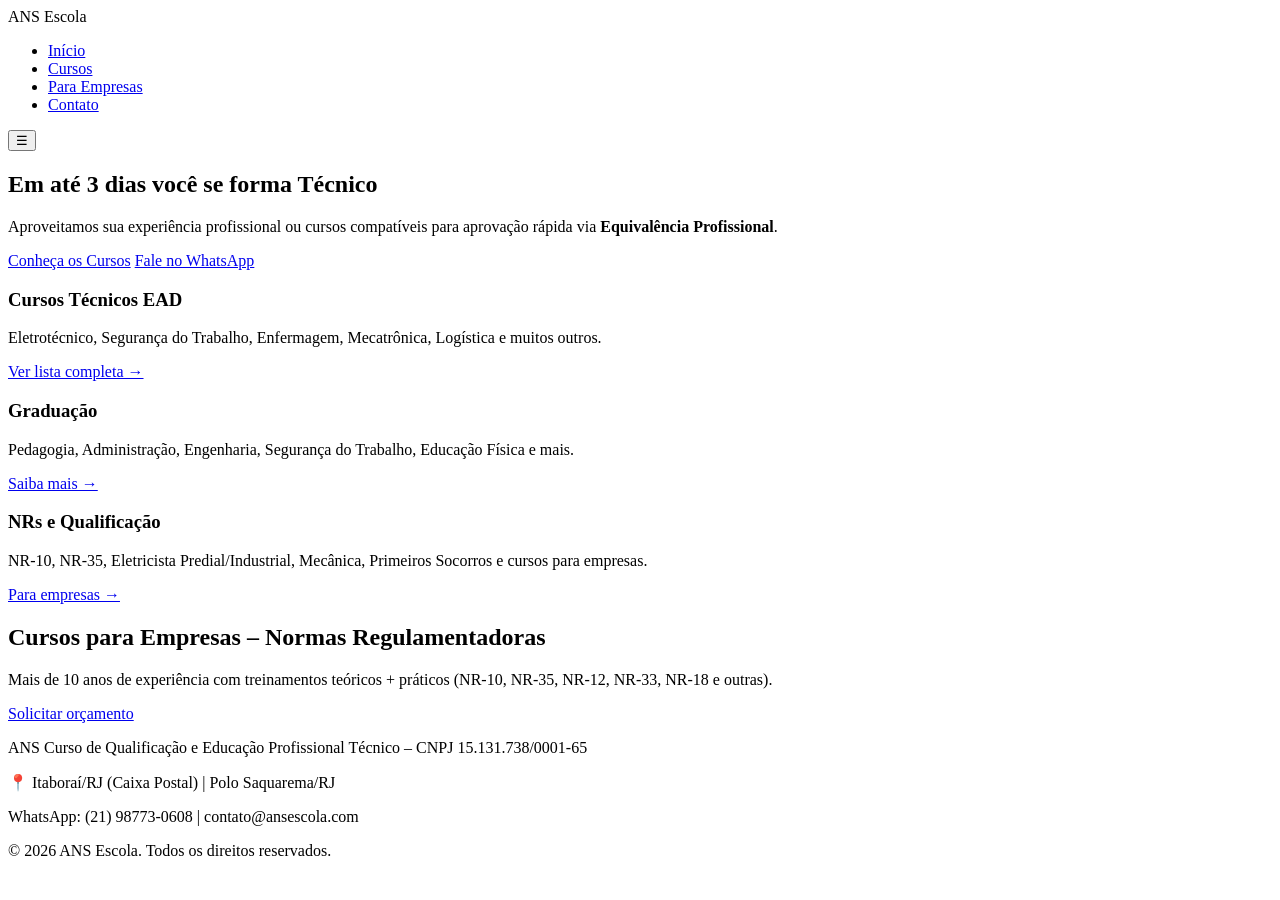
==== index.html @ 8f8ece24 "Atualizar o index.html" ====
<!DOCTYPE html>
<html lang="pt-BR">
<head>
  <meta charset="UTF-8" />
  <meta name="viewport" content="width=device-width, initial-scale=1.0"/>
  <title>ANS Escola | Cursos Técnicos EAD e Formação por Equivalência Profissional</title>
  <meta name="description" content="Forme-se rápido em cursos técnicos, graduação e NRs aproveitando sua experiência profissional. ANS Escola – Matrículas abertas!">
  <link rel="stylesheet" href="css/style.css"/>
  <link rel="preconnect" href="https://fonts.googleapis.com">
  <link rel="preconnect" href="https://fonts.gstatic.com" crossorigin>
  <link href="https://fonts.googleapis.com/css2?family=Poppins:wght@300;400;500;600;700&display=swap" rel="stylesheet">
</head>
<body>

  <header>
    <div class="container">
      <div class="logo">ANS Escola</div>
      <nav class="menu">
        <ul>
          <li><a href="index.html">Início</a></li>
          <li><a href="cursos.html">Cursos</a></li>
          <li><a href="#empresas">Para Empresas</a></li>
          <li><a href="contato.html">Contato</a></li>
        </ul>
      </nav>
      <button class="menu-toggle" aria-label="Abrir menu">☰</button>
    </div>
  </header>

  <section class="hero">
    <div class="container">
      <h1>Em até <strong>3 dias</strong> você se forma Técnico</h1>
      <p class="lead">Aproveitamos sua experiência profissional ou cursos compatíveis para aprovação rápida via <strong>Equivalência Profissional</strong>.</p>
      <div class="hero-buttons">
        <a href="cursos.html" class="btn primary">Conheça os Cursos</a>
        <a href="https://wa.me/5521987730608?text=Quero%20saber%20mais%20sobre%20formação%20r%C3%A1pida" class="btn whatsapp">Fale no WhatsApp</a>
      </div>
    </div>
  </section>

  <section class="destaques container">
    <div class="card">
      <h3>Cursos Técnicos EAD</h3>
      <p>Eletrotécnico, Segurança do Trabalho, Enfermagem, Mecatrônica, Logística e muitos outros.</p>
      <a href="cursos.html">Ver lista completa →</a>
    </div>
    <div class="card">
      <h3>Graduação</h3>
      <p>Pedagogia, Administração, Engenharia, Segurança do Trabalho, Educação Física e mais.</p>
      <a href="cursos.html">Saiba mais →</a>
    </div>
    <div class="card">
      <h3>NRs e Qualificação</h3>
      <p>NR-10, NR-35, Eletricista Predial/Industrial, Mecânica, Primeiros Socorros e cursos para empresas.</p>
      <a href="#empresas">Para empresas →</a>
    </div>
  </section>

  <section id="empresas" class="empresas container">
    <h2>Cursos para Empresas – Normas Regulamentadoras</h2>
    <p>Mais de 10 anos de experiência com treinamentos teóricos + práticos (NR-10, NR-35, NR-12, NR-33, NR-18 e outras).</p>
    <a href="https://wa.me/5521987730608?text=Quero%20cotar%20treinamento%20NR%20para%20minha%20empresa" class="btn primary">Solicitar orçamento</a>
  </section>

  <footer>
    <div class="container">
      <p>ANS Curso de Qualificação e Educação Profissional Técnico – CNPJ 15.131.738/0001-65</p>
      <p>📍 Itaboraí/RJ (Caixa Postal) | Polo Saquarema/RJ</p>
      <p>WhatsApp: (21) 98773-0608 | contato@ansescola.com</p>
      <p class="copy">&copy; 2026 ANS Escola. Todos os direitos reservados.</p>
    </div>
  </footer>

  <script src="script.js"></script>
</body>
</html>
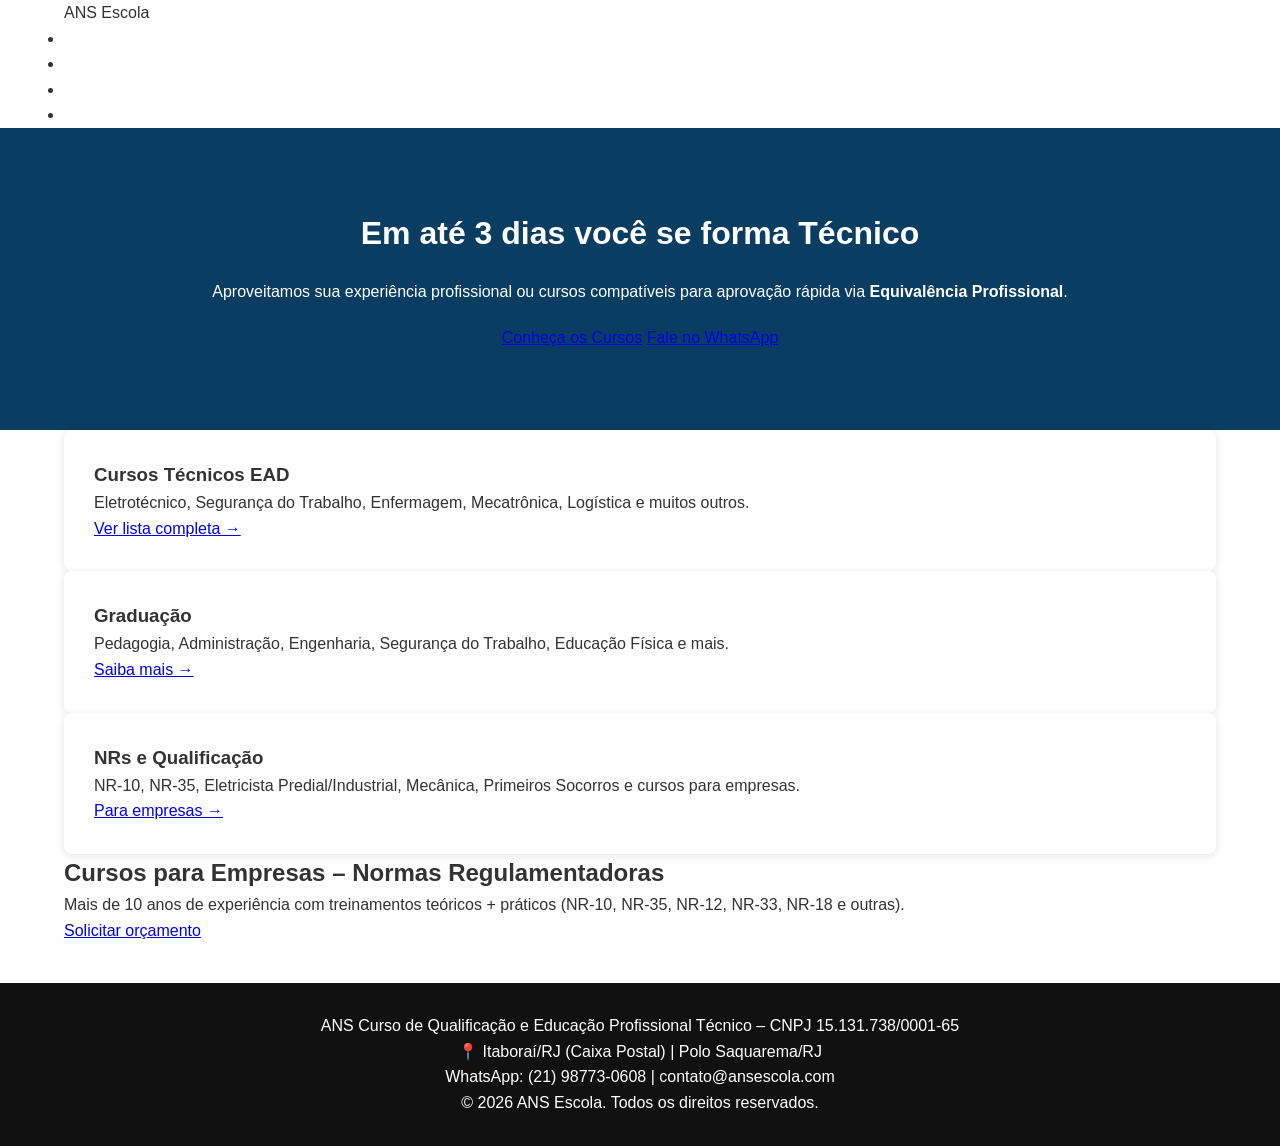
==== commit 7841254d: "Atualizar o index.html" ====
--- a/index.html
+++ b/index.html
@@ -5,7 +5,7 @@
   <meta name="viewport" content="width=device-width, initial-scale=1.0"/>
   <title>ANS Escola | Cursos Técnicos EAD e Formação por Equivalência Profissional</title>
   <meta name="description" content="Forme-se rápido em cursos técnicos, graduação e NRs aproveitando sua experiência profissional. ANS Escola – Matrículas abertas!">
-  <link rel="stylesheet" href="css/style.css"/>
+  <link rel="stylesheet" href="style.css"/>
   <link rel="preconnect" href="https://fonts.googleapis.com">
   <link rel="preconnect" href="https://fonts.gstatic.com" crossorigin>
   <link href="https://fonts.googleapis.com/css2?family=Poppins:wght@300;400;500;600;700&display=swap" rel="stylesheet">
--- a/style.css
+++ b/style.css
@@ -0,0 +1,184 @@
+*{
+margin:0;
+padding:0;
+box-sizing:border-box;
+}
+
+body{
+font-family:'Poppins',sans-serif;
+line-height:1.6;
+color:#333;
+}
+
+.container{
+width:90%;
+max-width:1200px;
+margin:auto;
+}
+
+.header{
+background:#0a3d62;
+color:white;
+position:sticky;
+top:0;
+z-index:100;
+}
+
+.nav{
+display:flex;
+justify-content:space-between;
+align-items:center;
+padding:15px 0;
+}
+
+nav a{
+color:white;
+margin-left:20px;
+text-decoration:none;
+}
+
+.menu-toggle{
+display:none;
+font-size:26px;
+cursor:pointer;
+}
+
+.hero{
+background:#0a3d62;
+color:white;
+text-align:center;
+padding:80px 20px;
+}
+
+.hero h1{
+font-size:32px;
+margin-bottom:20px;
+}
+
+.hero-buttons{
+margin-top:20px;
+}
+
+.btn-primary{
+background:#f39c12;
+color:white;
+padding:12px 25px;
+text-decoration:none;
+border-radius:5px;
+margin-right:10px;
+}
+
+.btn-whatsapp{
+background:#25d366;
+color:white;
+padding:12px 25px;
+text-decoration:none;
+border-radius:5px;
+}
+
+.section{
+padding:60px 0;
+text-align:center;
+}
+
+.bg-light{
+background:#f5f5f5;
+}
+
+.cards{
+display:grid;
+grid-template-columns:repeat(auto-fit,minmax(200px,1fr));
+gap:20px;
+margin-top:40px;
+}
+
+.card{
+background:white;
+padding:30px;
+border-radius:8px;
+box-shadow:0 2px 8px rgba(0,0,0,0.1);
+}
+
+.steps{
+display:flex;
+flex-wrap:wrap;
+justify-content:center;
+gap:20px;
+margin-top:40px;
+}
+
+.step{
+background:white;
+padding:20px;
+border-radius:6px;
+width:200px;
+box-shadow:0 2px 6px rgba(0,0,0,0.1);
+}
+
+.step span{
+display:block;
+font-size:28px;
+color:#f39c12;
+margin-bottom:10px;
+}
+
+.features{
+display:flex;
+flex-wrap:wrap;
+gap:20px;
+justify-content:center;
+margin-top:40px;
+}
+
+.feature{
+width:250px;
+background:white;
+padding:25px;
+border-radius:6px;
+box-shadow:0 2px 6px rgba(0,0,0,0.1);
+}
+
+.cta{
+background:#0a3d62;
+color:white;
+text-align:center;
+padding:60px 20px;
+}
+
+footer{
+background:#111;
+color:white;
+text-align:center;
+padding:30px;
+margin-top:40px;
+}
+
+@media(max-width:768px){
+
+nav{
+display:none;
+flex-direction:column;
+background:#0a3d62;
+position:absolute;
+top:60px;
+left:0;
+width:100%;
+}
+
+nav a{
+margin:15px;
+}
+
+.menu-toggle{
+display:block;
+}
+
+nav.active{
+display:flex;
+}
+
+.hero h1{
+font-size:26px;
+}
+
+}
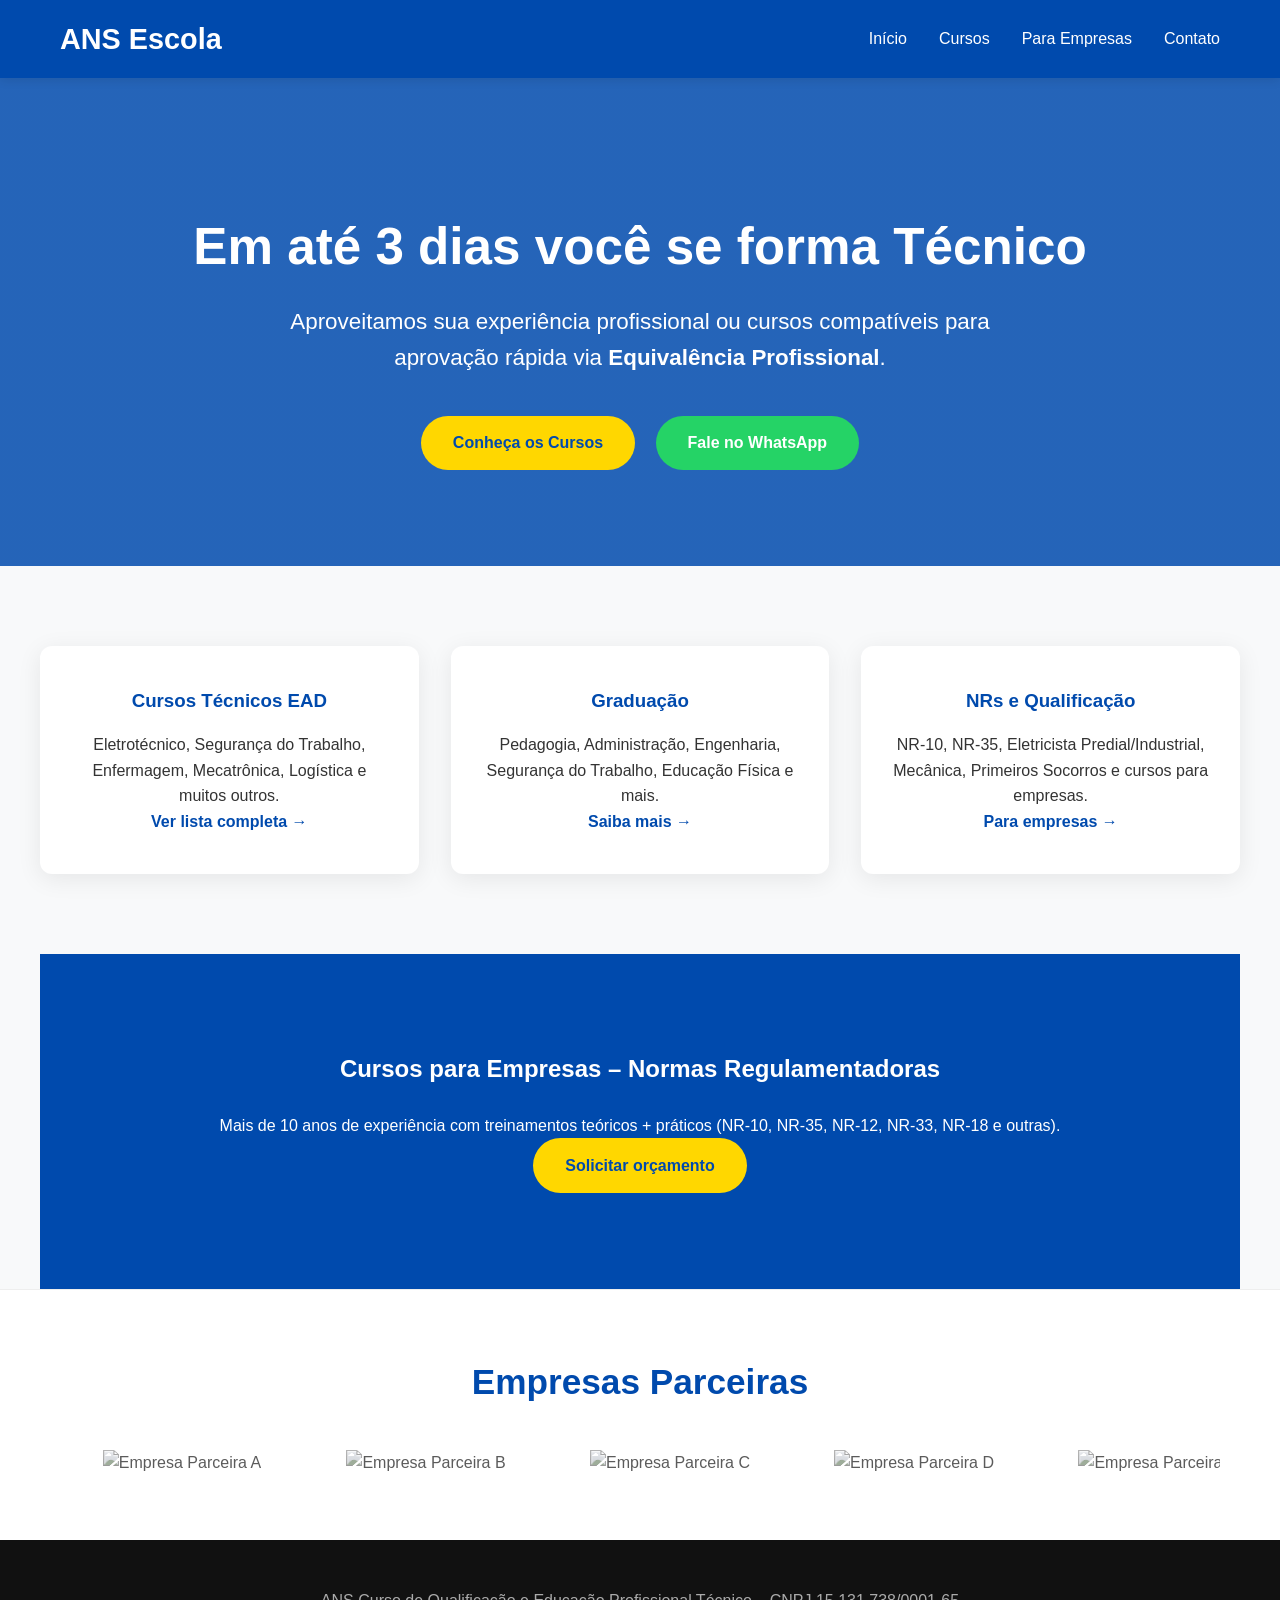
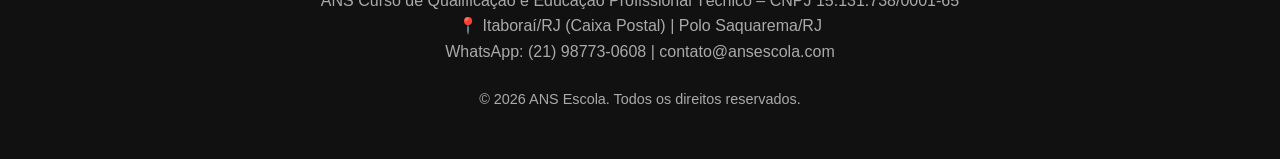
==== commit 7e7d1c31: "Atualizar o index.html" ====
--- a/index.html
+++ b/index.html
@@ -62,6 +62,31 @@
     <a href="https://wa.me/5521987730608?text=Quero%20cotar%20treinamento%20NR%20para%20minha%20empresa" class="btn primary">Solicitar orçamento</a>
   </section>
 
+<section class="parceiros">
+  <div class="container">
+    <h2>Empresas Parceiras</h2>
+    <div class="logo-slider">
+      <div class="slider-track">
+        <!-- Lista de logos – duplicamos para loop infinito suave -->
+        <div class="slider-item"><img src="https://via.placeholder.com/180x80/004aad/ffffff?text=Empresa+A" alt="Empresa Parceira A"></div>
+        <div class="slider-item"><img src="https://via.placeholder.com/180x80/004aad/ffffff?text=Empresa+B" alt="Empresa Parceira B"></div>
+        <div class="slider-item"><img src="https://via.placeholder.com/180x80/004aad/ffffff?text=Empresa+C" alt="Empresa Parceira C"></div>
+        <div class="slider-item"><img src="https://via.placeholder.com/180x80/004aad/ffffff?text=Empresa+D" alt="Empresa Parceira D"></div>
+        <div class="slider-item"><img src="https://via.placeholder.com/180x80/004aad/ffffff?text=Empresa+E" alt="Empresa Parceira E"></div>
+        <div class="slider-item"><img src="https://via.placeholder.com/180x80/004aad/ffffff?text=Empresa+F" alt="Empresa Parceira F"></div>
+        
+        <!-- Duplicação para loop infinito sem quebra -->
+        <div class="slider-item"><img src="https://via.placeholder.com/180x80/004aad/ffffff?text=Empresa+A" alt="Empresa Parceira A"></div>
+        <div class="slider-item"><img src="https://via.placeholder.com/180x80/004aad/ffffff?text=Empresa+B" alt="Empresa Parceira B"></div>
+        <div class="slider-item"><img src="https://via.placeholder.com/180x80/004aad/ffffff?text=Empresa+C" alt="Empresa Parceira C"></div>
+        <div class="slider-item"><img src="https://via.placeholder.com/180x80/004aad/ffffff?text=Empresa+D" alt="Empresa Parceira D"></div>
+        <div class="slider-item"><img src="https://via.placeholder.com/180x80/004aad/ffffff?text=Empresa+E" alt="Empresa Parceira E"></div>
+        <div class="slider-item"><img src="https://via.placeholder.com/180x80/004aad/ffffff?text=Empresa+F" alt="Empresa Parceira F"></div>
+      </div>
+    </div>
+  </div>
+</section>
+
   <footer>
     <div class="container">
       <p>ANS Curso de Qualificação e Educação Profissional Técnico – CNPJ 15.131.738/0001-65</p>
--- a/style.css
+++ b/style.css
@@ -1,184 +1,348 @@
-*{
-margin:0;
-padding:0;
-box-sizing:border-box;
-}
-
-body{
-font-family:'Poppins',sans-serif;
-line-height:1.6;
-color:#333;
-}
-
-.container{
-width:90%;
-max-width:1200px;
-margin:auto;
-}
-
-.header{
-background:#0a3d62;
-color:white;
-position:sticky;
-top:0;
-z-index:100;
-}
-
-.nav{
-display:flex;
-justify-content:space-between;
-align-items:center;
-padding:15px 0;
-}
-
-nav a{
-color:white;
-margin-left:20px;
-text-decoration:none;
-}
-
-.menu-toggle{
-display:none;
-font-size:26px;
-cursor:pointer;
-}
-
-.hero{
-background:#0a3d62;
-color:white;
-text-align:center;
-padding:80px 20px;
-}
-
-.hero h1{
-font-size:32px;
-margin-bottom:20px;
-}
-
-.hero-buttons{
-margin-top:20px;
-}
-
-.btn-primary{
-background:#f39c12;
-color:white;
-padding:12px 25px;
-text-decoration:none;
-border-radius:5px;
-margin-right:10px;
-}
-
-.btn-whatsapp{
-background:#25d366;
-color:white;
-padding:12px 25px;
-text-decoration:none;
-border-radius:5px;
-}
-
-.section{
-padding:60px 0;
-text-align:center;
-}
-
-.bg-light{
-background:#f5f5f5;
-}
-
-.cards{
-display:grid;
-grid-template-columns:repeat(auto-fit,minmax(200px,1fr));
-gap:20px;
-margin-top:40px;
-}
-
-.card{
-background:white;
-padding:30px;
-border-radius:8px;
-box-shadow:0 2px 8px rgba(0,0,0,0.1);
-}
-
-.steps{
-display:flex;
-flex-wrap:wrap;
-justify-content:center;
-gap:20px;
-margin-top:40px;
-}
-
-.step{
-background:white;
-padding:20px;
-border-radius:6px;
-width:200px;
-box-shadow:0 2px 6px rgba(0,0,0,0.1);
-}
-
-.step span{
-display:block;
-font-size:28px;
-color:#f39c12;
-margin-bottom:10px;
-}
-
-.features{
-display:flex;
-flex-wrap:wrap;
-gap:20px;
-justify-content:center;
-margin-top:40px;
-}
-
-.feature{
-width:250px;
-background:white;
-padding:25px;
-border-radius:6px;
-box-shadow:0 2px 6px rgba(0,0,0,0.1);
-}
-
-.cta{
-background:#0a3d62;
-color:white;
-text-align:center;
-padding:60px 20px;
-}
-
-footer{
-background:#111;
-color:white;
-text-align:center;
-padding:30px;
-margin-top:40px;
-}
-
-@media(max-width:768px){
-
-nav{
-display:none;
-flex-direction:column;
-background:#0a3d62;
-position:absolute;
-top:60px;
-left:0;
-width:100%;
-}
-
-nav a{
-margin:15px;
-}
-
-.menu-toggle{
-display:block;
-}
-
-nav.active{
-display:flex;
-}
-
-.hero h1{
-font-size:26px;
-}
-
-}
+* {
+  margin: 0;
+  padding: 0;
+  box-sizing: border-box;
+}
+
+body {
+  font-family: 'Poppins', sans-serif;
+  line-height: 1.6;
+  color: #333;
+  background: #f8f9fa;
+}
+
+.container {
+  max-width: 1200px;
+  margin: 0 auto;
+  padding: 0 20px;
+}
+
+header {
+  background: #004aad;
+  color: white;
+  padding: 1rem 0;
+  position: sticky;
+  top: 0;
+  z-index: 100;
+  box-shadow: 0 2px 10px rgba(0,0,0,0.1);
+}
+
+header .container {
+  display: flex;
+  justify-content: space-between;
+  align-items: center;
+}
+
+.logo {
+  font-size: 1.8rem;
+  font-weight: 700;
+}
+
+.menu ul {
+  display: flex;
+  list-style: none;
+  gap: 2rem;
+}
+
+.menu a {
+  color: white;
+  text-decoration: none;
+  font-weight: 500;
+}
+
+.menu a:hover {
+  color: #ffd700;
+}
+
+.menu-toggle {
+  display: none;
+  background: none;
+  border: none;
+  color: white;
+  font-size: 2rem;
+  cursor: pointer;
+}
+
+.hero {
+  background: linear-gradient(rgba(0, 74, 173, 0.85), rgba(0, 74, 173, 0.85)), url('https://images.unsplash.com/photo-1524178232363-1fb2b075b655?auto=format&fit=crop&q=80') center/cover no-repeat;
+  color: white;
+  text-align: center;
+  padding: 8rem 1rem 6rem;
+}
+
+.hero h1 {
+  font-size: 3.2rem;
+  margin-bottom: 1rem;
+}
+
+.hero .lead {
+  font-size: 1.4rem;
+  max-width: 700px;
+  margin: 0 auto 2.5rem;
+}
+
+.btn {
+  display: inline-block;
+  padding: 0.9rem 2rem;
+  border-radius: 50px;
+  text-decoration: none;
+  font-weight: 600;
+  transition: all 0.3s;
+}
+
+.btn.primary {
+  background: #ffd700;
+  color: #004aad;
+}
+
+.btn.primary:hover {
+  background: #ffca28;
+  transform: translateY(-3px);
+}
+
+.btn.whatsapp {
+  background: #25D366;
+  color: white;
+  margin-left: 1rem;
+}
+
+.btn.whatsapp:hover {
+  background: #20b358;
+}
+
+.destaques {
+  padding: 5rem 0;
+  display: grid;
+  grid-template-columns: repeat(auto-fit, minmax(300px, 1fr));
+  gap: 2rem;
+}
+
+.card {
+  background: white;
+  padding: 2.5rem 1.8rem;
+  border-radius: 12px;
+  box-shadow: 0 5px 25px rgba(0,0,0,0.08);
+  text-align: center;
+  transition: transform 0.3s;
+}
+
+.card:hover {
+  transform: translateY(-10px);
+}
+
+.card h3 {
+  color: #004aad;
+  margin-bottom: 1rem;
+}
+
+.card a {
+  color: #004aad;
+  font-weight: 600;
+  text-decoration: none;
+}
+
+.empresas {
+  background: #004aad;
+  color: white;
+  text-align: center;
+  padding: 6rem 1rem;
+}
+
+.empresas h2 {
+  margin-bottom: 1.5rem;
+}
+
+footer {
+  background: #111;
+  color: #aaa;
+  text-align: center;
+  padding: 3rem 1rem;
+}
+
+footer a {
+  color: #ffd700;
+}
+
+.copy {
+  margin-top: 1.5rem;
+  font-size: 0.9rem;
+}
+
+/* Responsivo */
+@media (max-width: 768px) {
+  .menu {
+    display: none;
+    position: absolute;
+    top: 100%;
+    left: 0;
+    width: 100%;
+    background: #004aad;
+    padding: 1rem 0;
+  }
+
+  .menu.active {
+    display: block;
+  }
+
+  .menu ul {
+    flex-direction: column;
+    text-align: center;
+    gap: 1.5rem;
+  }
+
+  .menu-toggle {
+    display: block;
+  }
+
+  .hero {
+    padding: 6rem 1rem 4rem;
+  }
+
+  .hero h1 {
+    font-size: 2.4rem;
+  }
+
+  .hero-buttons {
+    flex-direction: column;
+    gap: 1rem;
+  }
+
+  .btn.whatsapp {
+    margin-left: 0;
+  }
+}
+
+/* Estilos específicos para cursos.html */
+
+.cursos-hero {
+  background: linear-gradient(rgba(0, 74, 173, 0.9), rgba(0, 74, 173, 0.9)), url('https://images.unsplash.com/photo-1524178232363-1fb2b075b655?auto=format&fit=crop&q=80') center/cover no-repeat;
+  padding: 7rem 1rem 5rem;
+}
+
+.cursos-lista {
+  padding: 4rem 0;
+}
+
+.curso-categoria {
+  margin-bottom: 4rem;
+  background: white;
+  padding: 2.5rem;
+  border-radius: 12px;
+  box-shadow: 0 5px 25px rgba(0,0,0,0.08);
+}
+
+.curso-categoria h2 {
+  color: #004aad;
+  margin-bottom: 1.2rem;
+  font-size: 2rem;
+}
+
+.curso-itens {
+  list-style: none;
+  columns: 2;
+  column-gap: 2rem;
+  margin-bottom: 1.5rem;
+}
+
+.curso-itens li {
+  margin-bottom: 0.8rem;
+  font-size: 1.1rem;
+}
+
+.normas {
+  background: #004aad;
+  color: white;
+}
+
+.normas h2,
+.normas p,
+.normas ul {
+  color: white;
+}
+
+.normas .curso-itens li {
+  font-weight: 500;
+}
+
+.destaque {
+  font-size: 1.3rem;
+  font-weight: 600;
+  color: #ffd700;
+  margin: 1rem 0;
+}
+
+/* Responsivo para listas em colunas */
+@media (max-width: 768px) {
+  .curso-itens {
+    columns: 1;
+  }
+}
+
+/* Seção Parceiros - Carrossel de logos */
+.parceiros {
+  background: #fff;
+  padding: 4rem 0;
+  text-align: center;
+  border-top: 1px solid #eee;
+}
+
+.parceiros h2 {
+  color: #004aad;
+  margin-bottom: 2.5rem;
+  font-size: 2.2rem;
+}
+
+.logo-slider {
+  overflow: hidden;
+  max-width: 1200px;
+  margin: 0 auto;
+  position: relative;
+}
+
+.slider-track {
+  display: flex;
+  animation: scroll 30s linear infinite; /* Velocidade: ajuste os 30s para mais rápido/lento */
+  width: max-content; /* Permite que fique largo */
+}
+
+.slider-item {
+  flex: 0 0 auto;
+  margin: 0 2rem;
+  min-width: 180px; /* Tamanho mínimo do logo */
+}
+
+.slider-item img {
+  max-height: 80px; /* Altura máxima dos logos */
+  width: auto;
+  filter: grayscale(80%);
+  opacity: 0.8;
+  transition: all 0.4s;
+}
+
+.slider-item img:hover {
+  filter: grayscale(0%);
+  opacity: 1;
+  transform: scale(1.1);
+}
+
+/* Animação infinita do carrossel */
+@keyframes scroll {
+  0% { transform: translateX(0); }
+  100% { transform: translateX(-50%); } /* Metade, pois duplicamos os itens */
+}
+
+/* Pausa no hover (opcional) */
+.logo-slider:hover .slider-track {
+  animation-play-state: paused;
+}
+
+/* Responsivo */
+@media (max-width: 768px) {
+  .slider-item {
+    margin: 0 1.2rem;
+    min-width: 140px;
+  }
+  .slider-item img {
+    max-height: 60px;
+  }
+}
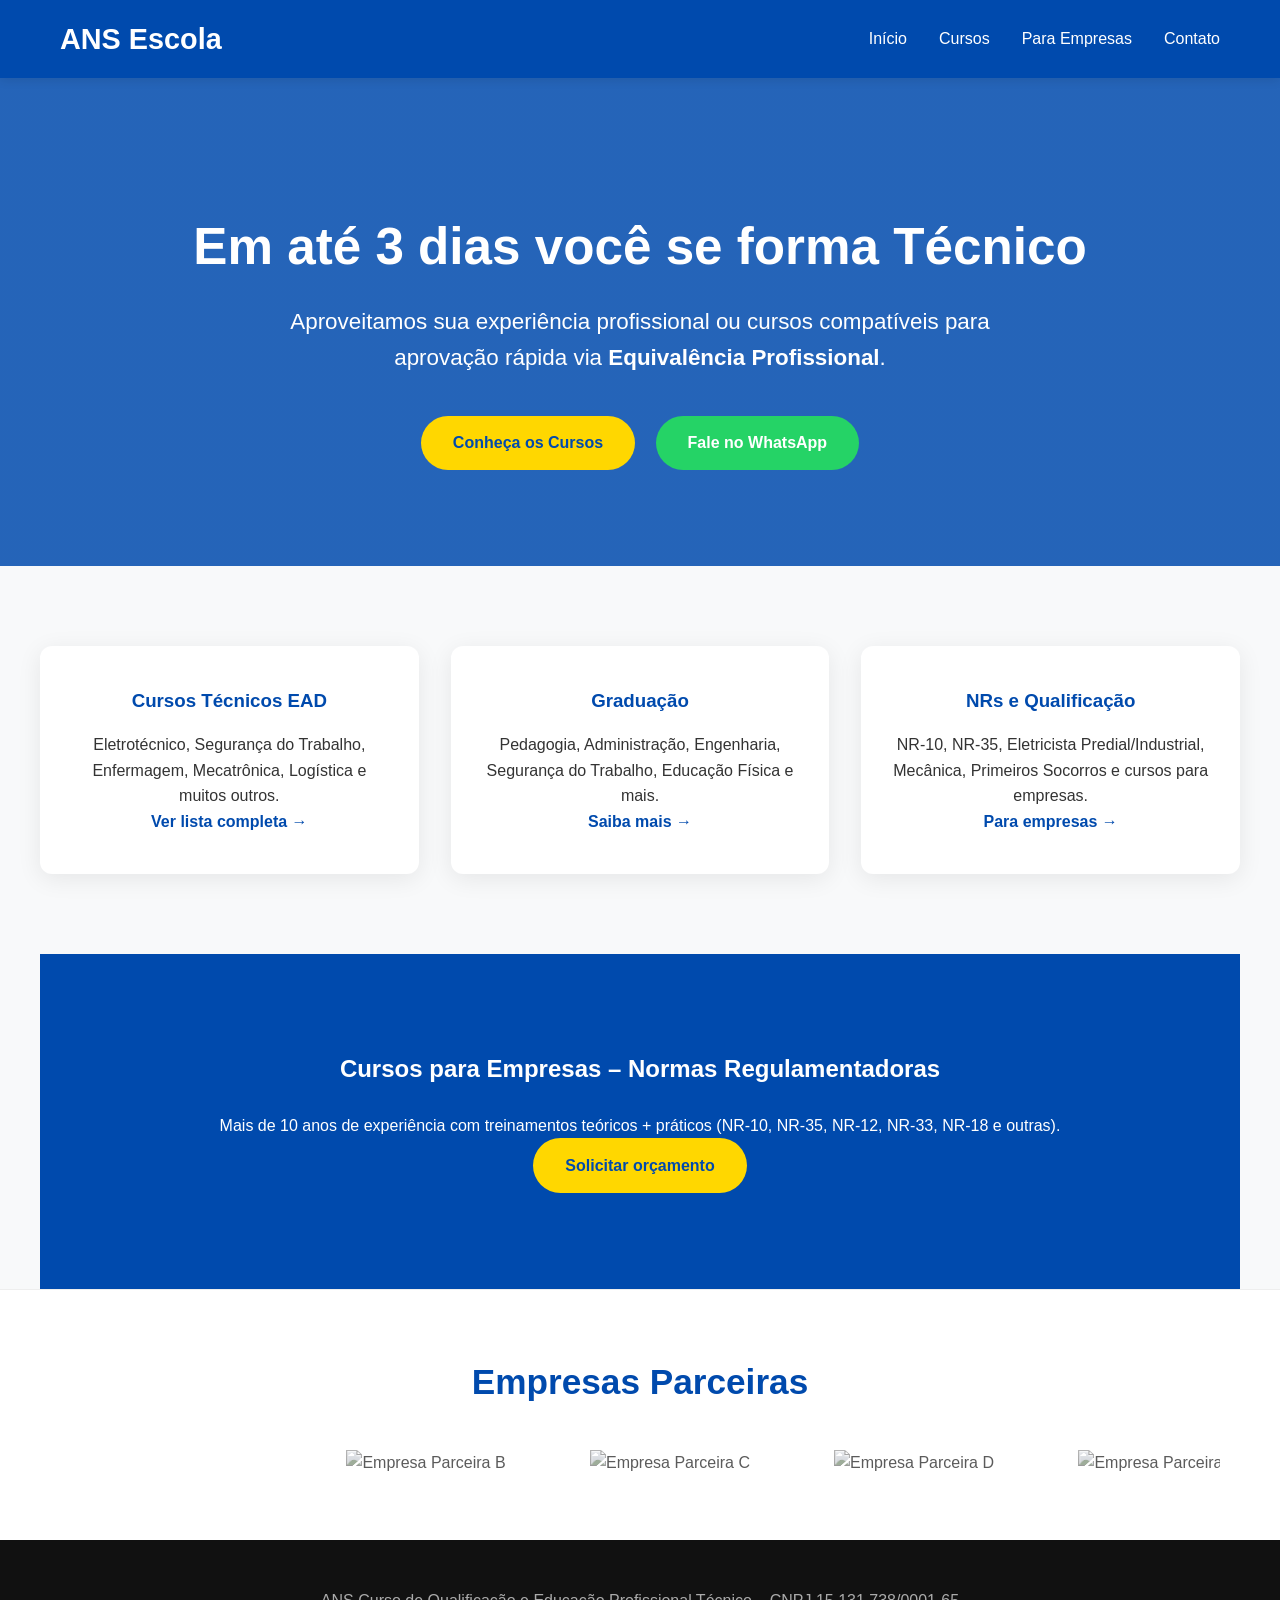
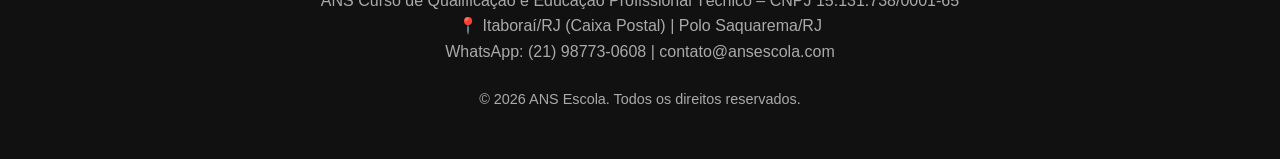
==== commit 11c091e2: "Atualizar o index.html" ====
--- a/index.html
+++ b/index.html
@@ -68,8 +68,8 @@
     <div class="logo-slider">
       <div class="slider-track">
         <!-- Lista de logos – duplicamos para loop infinito suave -->
-        <div class="slider-item"><img src="https://via.placeholder.com/180x80/004aad/ffffff?text=Empresa+A" alt="Empresa Parceira A"></div>
-        <div class="slider-item"><img src="https://via.placeholder.com/180x80/004aad/ffffff?text=Empresa+B" alt="Empresa Parceira B"></div>
+        <div class="slider-item"><img src="https://ansescola.com/wp-content/uploads/elementor/thumbs/selo-mec-faculdade-qlne4oakgvzm9vf4c1i96k1sfiqftc5aq159y5e4kw.png" alt=""></div>
+        <div class="slider-item"><img src="https://ansescola.com/wp-content/uploads/elementor/thumbs/selo-mec-faculdade-qlne4oakgvzm9vf4c1i96k1sfiqftc5aq159y5e4kw.png" alt="Empresa Parceira B"></div>
         <div class="slider-item"><img src="https://via.placeholder.com/180x80/004aad/ffffff?text=Empresa+C" alt="Empresa Parceira C"></div>
         <div class="slider-item"><img src="https://via.placeholder.com/180x80/004aad/ffffff?text=Empresa+D" alt="Empresa Parceira D"></div>
         <div class="slider-item"><img src="https://via.placeholder.com/180x80/004aad/ffffff?text=Empresa+E" alt="Empresa Parceira E"></div>
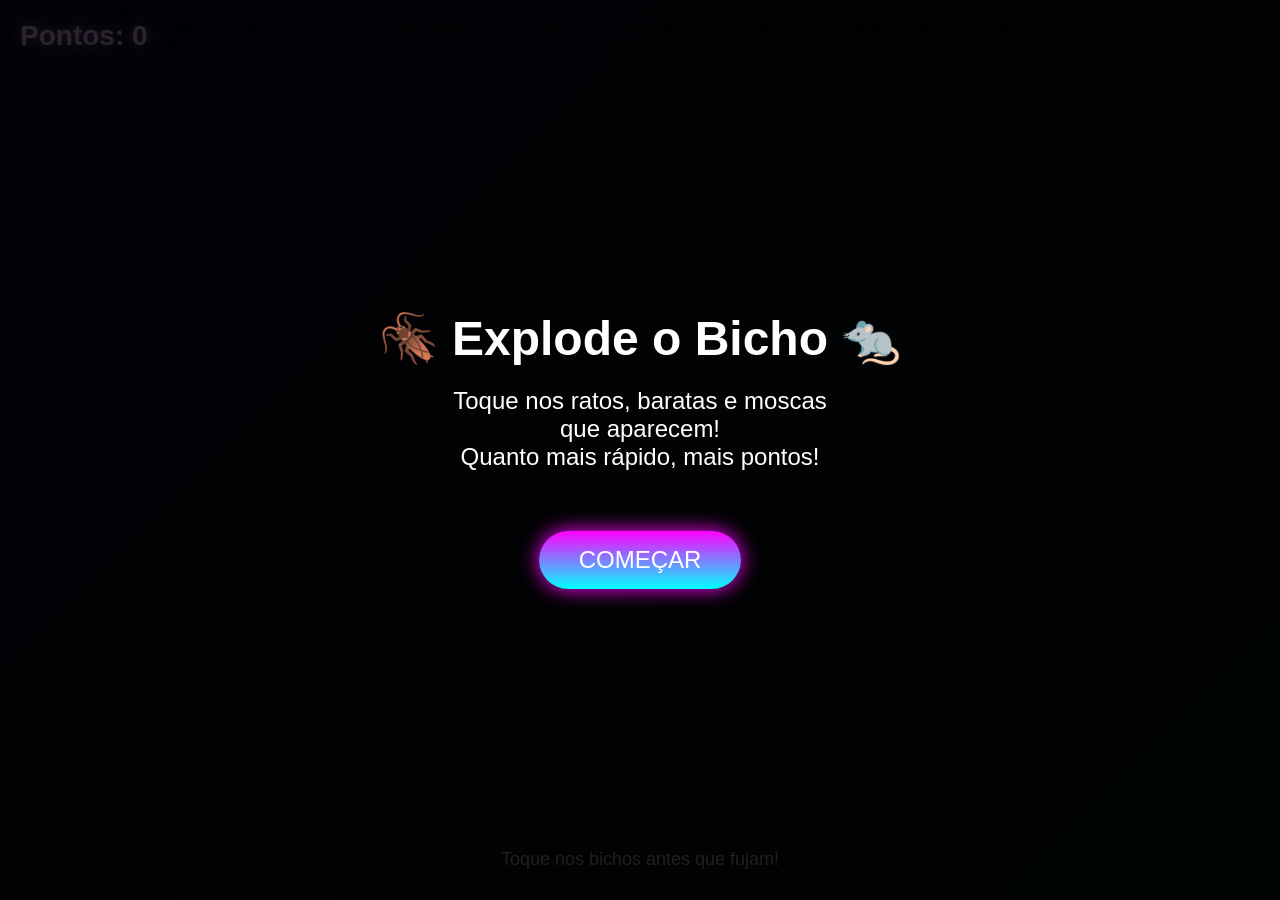
==== commit e0686117: "Atualizar o index.html" ====
--- a/index.html
+++ b/index.html
@@ -1,101 +1,351 @@
 <!DOCTYPE html>
-<html lang="pt-BR">
+<html lang="pt">
 <head>
-  <meta charset="UTF-8" />
-  <meta name="viewport" content="width=device-width, initial-scale=1.0"/>
-  <title>ANS Escola | Cursos Técnicos EAD e Formação por Equivalência Profissional</title>
-  <meta name="description" content="Forme-se rápido em cursos técnicos, graduação e NRs aproveitando sua experiência profissional. ANS Escola – Matrículas abertas!">
-  <link rel="stylesheet" href="style.css"/>
-  <link rel="preconnect" href="https://fonts.googleapis.com">
-  <link rel="preconnect" href="https://fonts.gstatic.com" crossorigin>
-  <link href="https://fonts.googleapis.com/css2?family=Poppins:wght@300;400;500;600;700&display=swap" rel="stylesheet">
+    <meta charset="UTF-8">
+    <meta name="viewport" content="width=device-width, initial-scale=1.0">
+    <title>Explode o Bicho 🪳🐀🪰</title>
+    <style>
+        * {
+            margin: 0;
+            padding: 0;
+            box-sizing: border-box;
+            touch-action: none;
+        }
+        
+        body {
+            background: linear-gradient(135deg, #1a0033, #003300);
+            overflow: hidden;
+            font-family: 'Arial', sans-serif;
+            height: 100vh;
+            width: 100vw;
+            position: relative;
+        }
+        
+        canvas {
+            display: block;
+            position: absolute;
+            top: 0;
+            left: 0;
+        }
+        
+        #score {
+            position: absolute;
+            top: 20px;
+            left: 20px;
+            color: white;
+            font-size: 28px;
+            font-weight: bold;
+            text-shadow: 0 0 10px #ff00ff, 0 0 20px #00ffff;
+            z-index: 100;
+            pointer-events: none;
+        }
+        
+        #instructions {
+            position: absolute;
+            bottom: 30px;
+            left: 50%;
+            transform: translateX(-50%);
+            color: rgba(255,255,255,0.8);
+            font-size: 18px;
+            text-align: center;
+            z-index: 100;
+            pointer-events: none;
+            text-shadow: 0 0 10px black;
+        }
+        
+        .start-screen {
+            position: absolute;
+            top: 0;
+            left: 0;
+            width: 100%;
+            height: 100%;
+            background: rgba(0,0,0,0.85);
+            display: flex;
+            flex-direction: column;
+            align-items: center;
+            justify-content: center;
+            z-index: 200;
+            color: white;
+        }
+        
+        button {
+            margin-top: 30px;
+            padding: 15px 40px;
+            font-size: 24px;
+            background: linear-gradient(#ff00ff, #00ffff);
+            color: white;
+            border: none;
+            border-radius: 50px;
+            cursor: pointer;
+            box-shadow: 0 0 20px #ff00ff;
+        }
+    </style>
 </head>
 <body>
+    <div id="score">Pontos: 0</div>
+    <canvas id="game"></canvas>
+    
+    <div id="instructions">Toque nos bichos antes que fujam!</div>
+    
+    <div class="start-screen" id="startScreen">
+        <h1 style="font-size: 48px; margin-bottom: 20px;">🪳 Explode o Bicho 🐀</h1>
+        <p style="font-size: 24px; max-width: 400px; text-align: center; margin-bottom: 30px;">
+            Toque nos ratos, baratas e moscas que aparecem!<br>
+            Quanto mais rápido, mais pontos!
+        </p>
+        <button onclick="startGame()">COMEÇAR</button>
+    </div>
 
-  <header>
-    <div class="container">
-      <div class="logo">ANS Escola</div>
-      <nav class="menu">
-        <ul>
-          <li><a href="index.html">Início</a></li>
-          <li><a href="cursos.html">Cursos</a></li>
-          <li><a href="#empresas">Para Empresas</a></li>
-          <li><a href="contato.html">Contato</a></li>
-        </ul>
-      </nav>
-      <button class="menu-toggle" aria-label="Abrir menu">☰</button>
-    </div>
-  </header>
-
-  <section class="hero">
-    <div class="container">
-      <h1>Em até <strong>3 dias</strong> você se forma Técnico</h1>
-      <p class="lead">Aproveitamos sua experiência profissional ou cursos compatíveis para aprovação rápida via <strong>Equivalência Profissional</strong>.</p>
-      <div class="hero-buttons">
-        <a href="cursos.html" class="btn primary">Conheça os Cursos</a>
-        <a href="https://wa.me/5521987730608?text=Quero%20saber%20mais%20sobre%20formação%20r%C3%A1pida" class="btn whatsapp">Fale no WhatsApp</a>
-      </div>
-    </div>
-  </section>
-
-  <section class="destaques container">
-    <div class="card">
-      <h3>Cursos Técnicos EAD</h3>
-      <p>Eletrotécnico, Segurança do Trabalho, Enfermagem, Mecatrônica, Logística e muitos outros.</p>
-      <a href="cursos.html">Ver lista completa →</a>
-    </div>
-    <div class="card">
-      <h3>Graduação</h3>
-      <p>Pedagogia, Administração, Engenharia, Segurança do Trabalho, Educação Física e mais.</p>
-      <a href="cursos.html">Saiba mais →</a>
-    </div>
-    <div class="card">
-      <h3>NRs e Qualificação</h3>
-      <p>NR-10, NR-35, Eletricista Predial/Industrial, Mecânica, Primeiros Socorros e cursos para empresas.</p>
-      <a href="#empresas">Para empresas →</a>
-    </div>
-  </section>
-
-  <section id="empresas" class="empresas container">
-    <h2>Cursos para Empresas – Normas Regulamentadoras</h2>
-    <p>Mais de 10 anos de experiência com treinamentos teóricos + práticos (NR-10, NR-35, NR-12, NR-33, NR-18 e outras).</p>
-    <a href="https://wa.me/5521987730608?text=Quero%20cotar%20treinamento%20NR%20para%20minha%20empresa" class="btn primary">Solicitar orçamento</a>
-  </section>
-
-<section class="parceiros">
-  <div class="container">
-    <h2>Empresas Parceiras</h2>
-    <div class="logo-slider">
-      <div class="slider-track">
-        <!-- Lista de logos – duplicamos para loop infinito suave -->
-        <div class="slider-item"><img src="https://ansescola.com/wp-content/uploads/elementor/thumbs/selo-mec-faculdade-qlne4oakgvzm9vf4c1i96k1sfiqftc5aq159y5e4kw.png" alt=""></div>
-        <div class="slider-item"><img src="https://ansescola.com/wp-content/uploads/elementor/thumbs/selo-mec-faculdade-qlne4oakgvzm9vf4c1i96k1sfiqftc5aq159y5e4kw.png" alt="Empresa Parceira B"></div>
-        <div class="slider-item"><img src="https://via.placeholder.com/180x80/004aad/ffffff?text=Empresa+C" alt="Empresa Parceira C"></div>
-        <div class="slider-item"><img src="https://via.placeholder.com/180x80/004aad/ffffff?text=Empresa+D" alt="Empresa Parceira D"></div>
-        <div class="slider-item"><img src="https://via.placeholder.com/180x80/004aad/ffffff?text=Empresa+E" alt="Empresa Parceira E"></div>
-        <div class="slider-item"><img src="https://via.placeholder.com/180x80/004aad/ffffff?text=Empresa+F" alt="Empresa Parceira F"></div>
-        
-        <!-- Duplicação para loop infinito sem quebra -->
-        <div class="slider-item"><img src="https://via.placeholder.com/180x80/004aad/ffffff?text=Empresa+A" alt="Empresa Parceira A"></div>
-        <div class="slider-item"><img src="https://via.placeholder.com/180x80/004aad/ffffff?text=Empresa+B" alt="Empresa Parceira B"></div>
-        <div class="slider-item"><img src="https://via.placeholder.com/180x80/004aad/ffffff?text=Empresa+C" alt="Empresa Parceira C"></div>
-        <div class="slider-item"><img src="https://via.placeholder.com/180x80/004aad/ffffff?text=Empresa+D" alt="Empresa Parceira D"></div>
-        <div class="slider-item"><img src="https://via.placeholder.com/180x80/004aad/ffffff?text=Empresa+E" alt="Empresa Parceira E"></div>
-        <div class="slider-item"><img src="https://via.placeholder.com/180x80/004aad/ffffff?text=Empresa+F" alt="Empresa Parceira F"></div>
-      </div>
-    </div>
-  </div>
-</section>
-
-  <footer>
-    <div class="container">
-      <p>ANS Curso de Qualificação e Educação Profissional Técnico – CNPJ 15.131.738/0001-65</p>
-      <p>📍 Itaboraí/RJ (Caixa Postal) | Polo Saquarema/RJ</p>
-      <p>WhatsApp: (21) 98773-0608 | contato@ansescola.com</p>
-      <p class="copy">&copy; 2026 ANS Escola. Todos os direitos reservados.</p>
-    </div>
-  </footer>
-
-  <script src="script.js"></script>
+    <script>
+        const canvas = document.getElementById('game');
+        const ctx = canvas.getContext('2d');
+        const scoreElement = document.getElementById('score');
+        
+        let width, height;
+        let score = 0;
+        let creatures = [];
+        let particles = [];
+        let gameRunning = false;
+        let lastSpawn = 0;
+        
+        // Tipos de criaturas
+        const creatureTypes = [
+            { emoji: '🐀', size: 60, speed: 1.8, points: 10, name: 'rato' },
+            { emoji: '🪳', size: 55, speed: 2.2, points: 15, name: 'barata' },
+            { emoji: '🪰', size: 45, speed: 3.0, points: 20, name: 'mosca' }
+        ];
+        
+        class Creature {
+            constructor() {
+                this.type = creatureTypes[Math.floor(Math.random() * creatureTypes.length)];
+                this.x = Math.random() * width;
+                this.y = Math.random() * height;
+                this.angle = Math.random() * Math.PI * 2;
+                this.speed = this.type.speed + Math.random() * 1.5;
+                this.size = this.type.size;
+                this.life = 3000 + Math.random() * 2000; // tempo de vida em ms
+                this.createdAt = Date.now();
+                this.wobble = 0;
+            }
+            
+            update() {
+                this.wobble += 0.2;
+                
+                // Movimento aleatório com wobble
+                this.angle += (Math.random() - 0.5) * 0.4;
+                
+                this.x += Math.cos(this.angle) * this.speed;
+                this.y += Math.sin(this.angle) * this.speed;
+                
+                // Bater nas bordas
+                if (this.x < 0 || this.x > width) this.angle = Math.PI - this.angle;
+                if (this.y < 0 || this.y > height) this.angle = -this.angle;
+                
+                // Manter dentro da tela
+                this.x = Math.max(this.size/2, Math.min(width - this.size/2, this.x));
+                this.y = Math.max(this.size/2, Math.min(height - this.size/2, this.y));
+            }
+            
+            draw() {
+                ctx.save();
+                ctx.translate(this.x, this.y);
+                ctx.rotate(this.angle + Math.sin(this.wobble) * 0.3);
+                
+                ctx.font = `${this.size}px Arial`;
+                ctx.textAlign = 'center';
+                ctx.textBaseline = 'middle';
+                ctx.shadowColor = '#00ffcc';
+                ctx.shadowBlur = 15;
+                ctx.fillText(this.type.emoji, 0, 0);
+                
+                ctx.restore();
+            }
+        }
+        
+        class Particle {
+            constructor(x, y, color) {
+                this.x = x;
+                this.y = y;
+                this.vx = (Math.random() - 0.5) * 12;
+                this.vy = (Math.random() - 0.5) * 12;
+                this.life = 60 + Math.random() * 40;
+                this.color = color;
+                this.size = 6 + Math.random() * 8;
+            }
+            
+            update() {
+                this.x += this.vx;
+                this.y += this.vy;
+                this.vy += 0.3; // gravidade
+                this.life--;
+                this.size *= 0.97;
+            }
+            
+            draw() {
+                ctx.save();
+                ctx.globalAlpha = this.life / 80;
+                ctx.fillStyle = this.color;
+                ctx.shadowBlur = 20;
+                ctx.shadowColor = this.color;
+                ctx.fillRect(this.x - this.size/2, this.y - this.size/2, this.size, this.size);
+                ctx.restore();
+            }
+        }
+        
+        function resize() {
+            width = window.innerWidth;
+            height = window.innerHeight;
+            canvas.width = width;
+            canvas.height = height;
+        }
+        
+        function spawnCreature() {
+            if (!gameRunning) return;
+            creatures.push(new Creature());
+            lastSpawn = Date.now();
+        }
+        
+        function createExplosion(x, y) {
+            const colors = ['#ff0088', '#00ffff', '#ffff00', '#88ff00', '#ff8800', '#8800ff'];
+            
+            for (let i = 0; i < 45; i++) {
+                const color = colors[Math.floor(Math.random() * colors.length)];
+                particles.push(new Particle(x, y, color));
+            }
+            
+            // Explosão maior central
+            for (let i = 0; i < 20; i++) {
+                const color = colors[Math.floor(Math.random() * colors.length)];
+                const p = new Particle(x, y, color);
+                p.vx *= 1.6;
+                p.vy *= 1.6;
+                p.size *= 1.5;
+                particles.push(p);
+            }
+        }
+        
+        function checkHit(x, y) {
+            for (let i = creatures.length - 1; i >= 0; i--) {
+                const c = creatures[i];
+                const dx = c.x - x;
+                const dy = c.y - y;
+                const distance = Math.sqrt(dx*dx + dy*dy);
+                
+                if (distance < c.size * 0.7) {
+                    score += c.type.points;
+                    scoreElement.textContent = `Pontos: ${score}`;
+                    
+                    createExplosion(c.x, c.y);
+                    creatures.splice(i, 1);
+                    return true;
+                }
+            }
+            return false;
+        }
+        
+        function gameLoop() {
+            ctx.clearRect(0, 0, width, height);
+            
+            // Fundo sutil
+            ctx.fillStyle = 'rgba(10, 0, 30, 0.3)';
+            ctx.fillRect(0, 0, width, height);
+            
+            // Atualizar e desenhar criaturas
+            for (let i = creatures.length - 1; i >= 0; i--) {
+                const c = creatures[i];
+                c.update();
+                c.draw();
+                
+                // Remover se tempo de vida acabou
+                if (Date.now() - c.createdAt > c.life) {
+                    creatures.splice(i, 1);
+                }
+            }
+            
+            // Atualizar e desenhar partículas
+            for (let i = particles.length - 1; i >= 0; i--) {
+                const p = particles[i];
+                p.update();
+                p.draw();
+                if (p.life <= 0) particles.splice(i, 1);
+            }
+            
+            // Spawn aleatório
+            if (gameRunning && Date.now() - lastSpawn > 600 + Math.random() * 800) {
+                spawnCreature();
+            }
+            
+            // Aumentar dificuldade com o tempo
+            if (score > 200 && Math.random() < 0.02) {
+                spawnCreature();
+            }
+            
+            requestAnimationFrame(gameLoop);
+        }
+        
+        function startGame() {
+            document.getElementById('startScreen').style.display = 'none';
+            gameRunning = true;
+            score = 0;
+            scoreElement.textContent = 'Pontos: 0';
+            creatures = [];
+            particles = [];
+            
+            // Spawn inicial
+            for (let i = 0; i < 3; i++) {
+                setTimeout(() => spawnCreature(), i * 400);
+            }
+        }
+        
+        // Controles
+        function handleClick(e) {
+            if (!gameRunning) return;
+            
+            const rect = canvas.getBoundingClientRect();
+            let clientX, clientY;
+            
+            if (e.touches) {
+                clientX = e.touches[0].clientX;
+                clientY = e.touches[0].clientY;
+            } else {
+                clientX = e.clientX;
+                clientY = e.clientY;
+            }
+            
+            const x = clientX - rect.left;
+            const y = clientY - rect.top;
+            
+            checkHit(x, y);
+        }
+        
+        // Eventos
+        canvas.addEventListener('click', handleClick);
+        canvas.addEventListener('touchstart', (e) => {
+            e.preventDefault();
+            handleClick(e);
+        });
+        
+        window.addEventListener('resize', resize);
+        
+        // Iniciar
+        resize();
+        gameLoop();
+        
+        // Dica: Salve este código como index.html e abra no navegador (funciona perfeitamente no celular)
+    </script>
 </body>
-</html>+</html>
+Como usar:
+Copie todo o código acima
+Cole em um arquivo novo chamado index.html
+Abra o arquivo no navegador (no celular ou no PC)
+Toque na tela para começar
+Funcionalidades:
+Tela cheia
+Suporte total a toque
+Três tipos de bichos (rato, barata e mosca)
+Movimento orgânico com balanço
+Explosões coloridas com arco-íris
+Sistema de pontuação
+Dificuldade aumenta com o tempo
+Quer que eu melhore alguma coisa? (mais tipos de bichos, sons, níveis, recorde, etc.)
